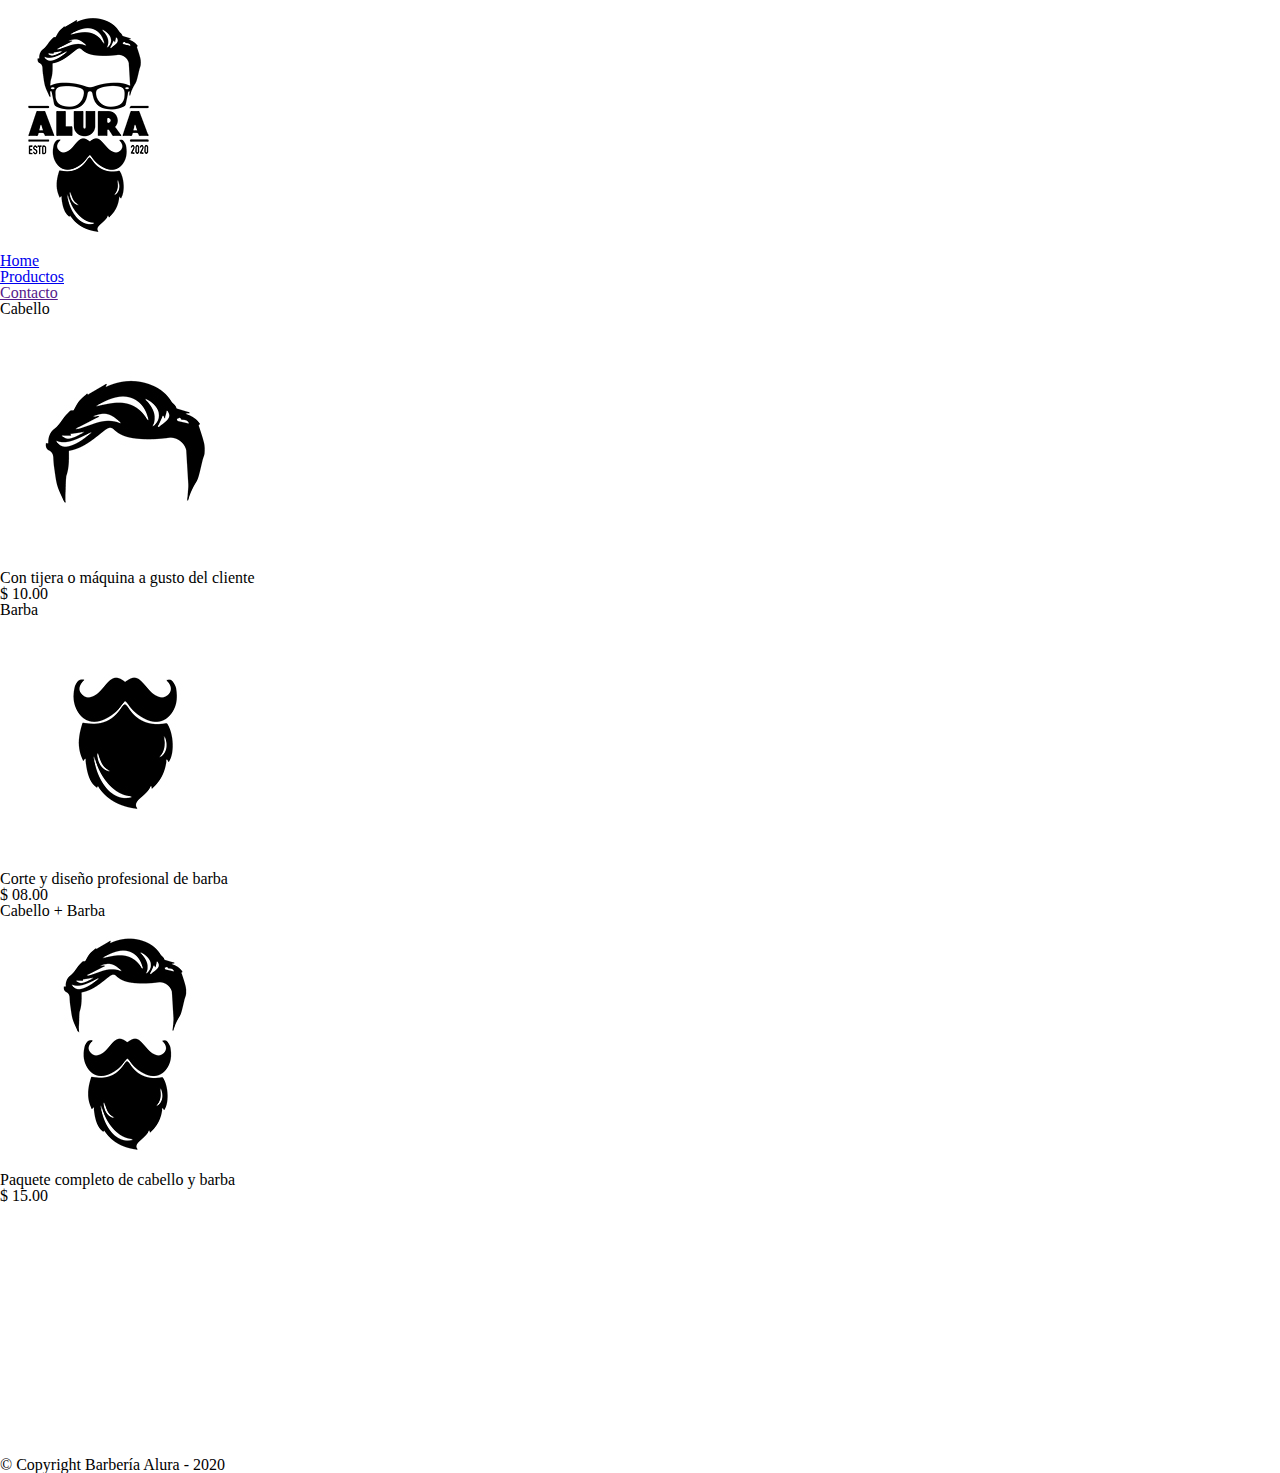
==== productos.html @ e62c6755 "Haciendo el primer commit del proyecto Barberia Alura" ====
<!DOCTYPE html>
<html lang="es">
<head>
    <meta charset="UTF-8">
    <meta http-equiv="X-UA-Compatible" content="IE=edge">
    <meta name="viewport" content="width=device-width, initial-scale=1.0">
    <title>Productos - Barbería Alura</title>
    <link rel="stylesheet" href="reset.css">
    <link rel="stylesheet" href="./productos.css">
</head>
<body>
    <header>
        <div class="caja">
            <h1><img src="./images/logo.png" alt=""></h1>
            <nav>
                <ul>
                    <li><a href="./index.html">Home</a></li>
                    <li><a href="productos.html">Productos</a></li>
                    <li><a href="">Contacto</a></li>
                </ul>
            </nav>
        </div>
    </header>

    <main>
        <ul class="productos">
            <li>
                <h2>Cabello</h2>
                <img src="./images/cabello.jpg" alt="">
                <p class="producto_descripcion">Con tijera o máquina a gusto del cliente</p>
                <p class="producto_precio">$ 10.00</p>
            </li>
            <li>
                <h2>Barba</h2>
                <img src="./images/barba.jpg" alt="">
                <p class="producto_descripcion">Corte y diseño profesional de barba</p>
                <p class="producto_precio">$ 08.00</p>
            </li>
            <li>
                <h2>Cabello + Barba</h2>
                <img src="./images/cabello+barba.jpg" alt="">
                <p class="producto_descripcion">Paquete completo de cabello y barba</p>
                <p class="producto_precio">$ 15.00</p>
            </li>
        </ul>
    </main>
    <footer>
        <img src="./images/logo-blanco.png" alt="">
        <p class="copiryght"> &copy Copyright Barbería Alura - 2020</p>
    </footer>
</body>
</html>
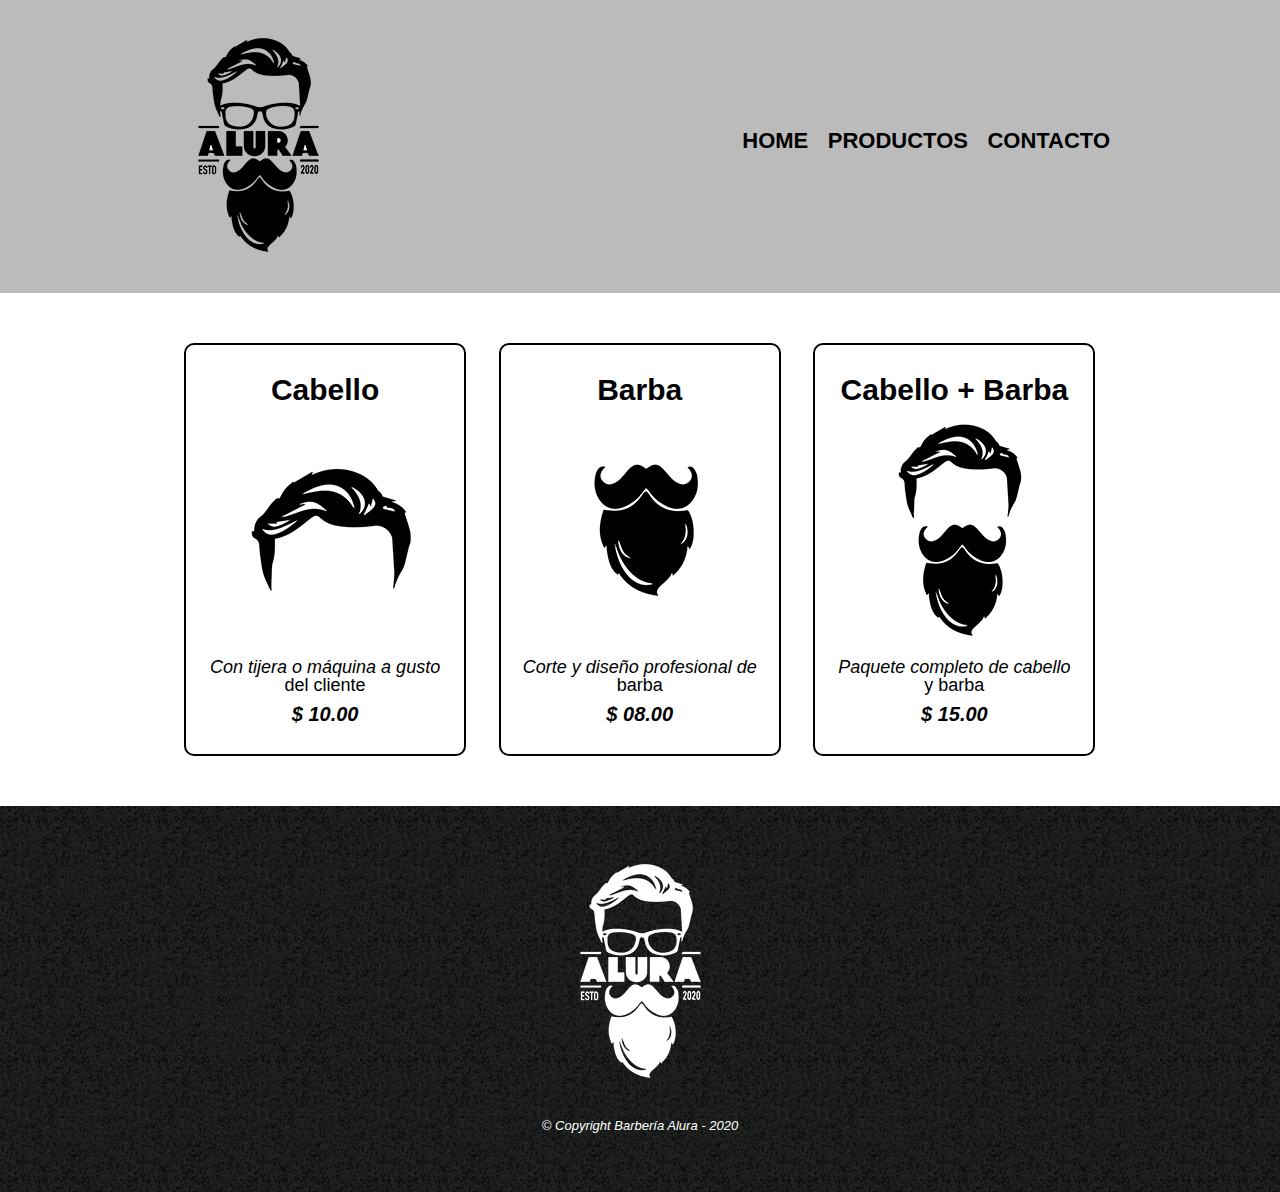
==== commit a73a39d3: "Update stylesheet reference in productos.html" ====
--- a/productos.html
+++ b/productos.html
@@ -6,7 +6,7 @@
     <meta name="viewport" content="width=device-width, initial-scale=1.0">
     <title>Productos - Barbería Alura</title>
     <link rel="stylesheet" href="reset.css">
-    <link rel="stylesheet" href="./productos.css">
+    <link rel="stylesheet" href="./styles.css">
 </head>
 <body>
     <header>
--- a/styles.css
+++ b/styles.css
@@ -0,0 +1,277 @@
+body{
+    font-family: Arial, Helvetica, sans-serif;
+}
+
+header{
+    background-color: #bbbbbb;
+    padding: 20px 0;
+}
+
+.caja{
+    width: 940px;
+    position: relative; /*Investigar más sobre esta propiedad*/
+    margin: 0 auto;
+}
+
+nav{
+    position: absolute; /*Investigar más sobre esta propiedad*/
+    top: 110px;
+    right: 0;
+}
+
+nav li{
+    display: inline; /*Investigar más sobre esta propiedad*/
+    margin: 0 0 0 15px;
+}
+
+nav a{
+    text-transform: uppercase;
+    color: black;
+    font-weight: bold;
+    font-size: 22px;
+    text-decoration: none;
+}
+
+nav a:hover{
+    color: #c78c19;
+    text-decoration: underline;
+}
+
+.productos{
+    width: 940px;
+    margin: 0 auto;
+    padding: 50px;
+}
+
+.productos li{
+    display: inline-block; /*Investigar más sobre esta propiedad*/
+    text-align: center;
+    width: 30%;
+    vertical-align: top; /*Investigar más sobre esta propiedad*/
+    margin: 0 1.5%;
+    padding: 30px 20px; /*Investigar más sobre esta propiedad*/
+    box-sizing: border-box; /*Investigar más sobre esta propiedad*/
+    border: 2px solid #000000;
+    border-radius: 10px;
+}
+
+.productos li:hover{
+    border-color: #c78c19;
+    
+}
+
+.productos li:active{
+    border-color: #088c19;
+}
+
+.productos h2{
+    font-size: 30px;
+    font-weight: bold;
+}
+
+.productos li:hover h2{
+    font-size: 33px;
+}
+
+.producto_descripcion{
+    font-size: 18px;
+}
+
+.producto_precio{
+    font-size: 20px;
+    font-weight: bold;
+    margin-top: 10px;
+}
+
+footer{
+    text-align: center;
+    background-image: url(./images/bg.jpg);
+    padding: 40px;
+}
+
+.copiryght{
+    color: #ffffff;
+    font-size: 13px;
+    margin: 20px;
+}
+
+
+form{
+    margin: 40px 0;
+}
+
+form label, form legend{
+    display: block;
+    font-size: 20px;
+    margin: 0 0 10px;
+}
+
+.input-padron{
+    display: block;
+    margin: 0 0 20px;
+    padding: 18px 25px; /*La propiedad padding sirve para cambirar el espacio interno, entre el contenido y el borde.*/
+    width: 50%;
+}
+
+.checkbox{
+    margin: 20px 0;
+}
+
+.enviar{
+    width: 40%;
+    padding: 15px 0;
+    font-size: 18px;
+    font-weight: bold;
+    color: white;
+    background-color: orange;
+    border: none;
+    border-radius: 5px;
+    transition: 1s all;
+    cursor: pointer;
+}
+
+.enviar:hover{
+    background-color: darkorange;
+    transform: scale(1.2); /*Aumenta el tamaño*/
+}
+
+/*La jerarquía del CSS va primero
+ID, class, etiquetas*/
+
+table{
+    margin: 40px 40px;
+}
+
+thead{
+    background-color: #555555;
+    color: white;
+    font-weight: bold;
+}
+
+td, th{
+    border: 1px solid #000000;
+    padding: 8px 15px;
+    /*8 pixeles superior e inferior, 15pixeles a los costados*/
+}
+
+/*CSS para nuestra página principal*/
+.banner{
+    width: 100%;
+}
+
+.principal{
+    background-color: #efefef;
+    padding: 3em;
+    margin: 0 auto;
+}
+
+.titulo_principal{
+    text-align: center;
+    font-size: 2em;
+    margin: 0 0 1em;
+    clear: left; /*Investigar más sobre esta propiedad*/
+}
+
+.titulo_principal::first-letter{ /*Pseudoelementos*/
+    font-weight: bold;
+    /*:before puede agregar elementos antes de los elementos que esta seleccionando desde el HTML*/
+}
+
+p::first-line{
+    font-style: italic;
+}
+
+.principal p{
+    margin: 0 0 1em;
+}
+
+.principal strong{
+    font-weight: bold;
+}
+
+.principal em{
+    font-style: italic;
+}
+
+.utensilios{
+    width: 120px;
+    float: left;
+    margin: 0 20px 20px 0;
+}
+
+.mapa{
+    padding: 3em 0;
+    background: linear-gradient(#efefef, #888888); /*Propiedad para hacer el degradado*/
+    /*radius-gradient también es para dar un degradado circular*/
+}
+
+.mapa p{
+    margin: 0 0 2em;
+    text-align: center;
+}
+
+.mapa_contenido{
+    width: 940px;
+    margin: 0 auto;
+}
+
+.diferenciales{
+    background-color: #888888;
+}
+
+.contenido_diferenciales{
+    width: 640px;
+    margin: 0 auto;
+}
+
+.lista_diferenciales{
+    width: 40%;
+    display: inline-block;
+    vertical-align: top;
+}
+
+.items{
+    line-height: 1.5;
+}
+
+.items:first-child{ /*Pseudo-clase. Investigar más sobre esta propiedad*/
+    font-weight: bold;
+}
+
+.img_diferenciales{
+    width: 60%;
+    transition: 400ms;
+    box-shadow: 10px 10px 30px 15px #000000;
+    /*s-abajo, s-derecha, difuminacion, expasion de la sombra, color*/
+    /*text-shadow para texto con sombra
+    box-shadow generator mozilia*/
+}
+
+.img_diferenciales:hover{
+    opacity: 0.3;
+}
+
+.video{
+    width: 560px;
+    margin: auto;
+    padding: 1em;
+}
+
+/*Media queries*/
+@media screen and (max-width:480px) {
+    h1{
+        text-align: center;
+    }
+
+    nav{
+        position: static;
+    }
+
+   .caja, .principal, .mapa_contenido, .contenido_diferenciales, .video{
+        width: auto;
+   }
+
+   .lista_diferenciales, .img_diferenciales{
+        width: 100%;
+   }
+}
